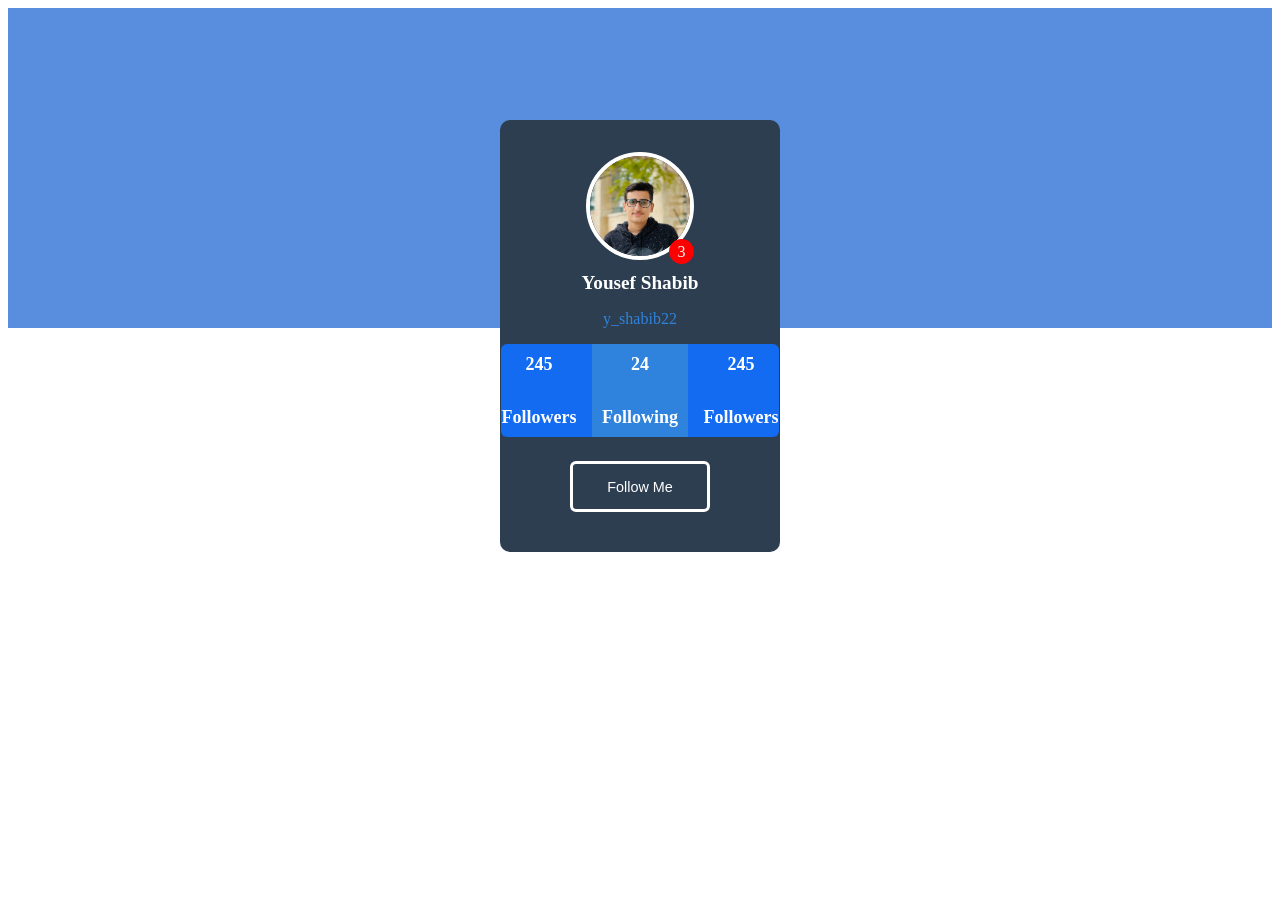
==== index.html @ d42a1d9d "Deploy HTML page to GitHub Pages" ====
<!DOCTYPE html>
<html lang="en">

<head>
    <meta charset="UTF-8">
    <meta name="box1" content="width=device-width, initial-scale=1.0">
    <title>box1</title>
    <link rel="stylesheet" href="box.css">


</head>

<body>
    <div class="top_box">
    </div>
    <div class="center_box">
        <div class="profile_pic">
            <img src="yousef.png" alt="my pic">
            <div class="notification">3</div>
        </div>
        <h3>Yousef Shabib</h3>
        <p class="username">y_shabib22</p>


        <div class="container">

            <div class="details">

                <div class="row1">
                    <span>245</span>
                    <span>
                        Followers
                    </span>
                </div>

                <div class="row1 middle">
                    
                    <span>24</span>
                    <span>
                        Following
                    </span>
                    
                </div>

                <div class="row1">
                    <span>245</span>
                    <span>
                        Followers
                    </span>
                </div>

            </div>
            <button class="follow_btn">Follow Me</button>


        </div>



    </div>
    <div class="down_box"> </div>



    </div>
</body>

</html>
---- box.css ----
.top_box{

height: 20rem;
background-color:#598ede;
}

.center_box{
    position: absolute;
    padding-block: 2rem;
    top: 120px;
    left: 50%;
    height: 23rem;
    transform: translateX(-50%);
    width: 280px;
    background-color: #2d3e50;
    border-radius: 10px;
    text-align: center;
    color: #fff;


}



.profile_pic {
    position: relative;
    display: inline-block;
  }

  .profile_pic img {
    width: 100px;
    height: 100px;
    border-radius: 50%;
    border: 4px solid #fff;
  }
  
  .notification {
    
        position: absolute;
        bottom: 0;
        right: 0;
        background-color: red;
        color: #fff;
        border-radius: 50%;
        width: 25px;
        height: 25px;
        font-size: 1rem;
        display: flex;
        align-items: center;
        justify-content: center;
    }
    
  
  
.center_box h3 {
    margin: 0.5rem 0 0;
    font-size: 1.2rem;
    color:#fff


  }


.username {
    font-size: 1rem;
    color: #2f83dc;
    margin-bottom: 1rem;
    text-align: center;

  }



  .follow_btn {
    width: 50%;
    background: none;
    border: solid #fff;
    color: #fff;
    padding: 0.9rem 1rem;
    font-size: 0.9rem;
    margin-top: 0.8rem;
    border-radius: 6px;
    margin-top: 1.5rem;

}

  .follow_btn:hover {
    background-color: #fff;
    color: #000000;
  }


.container{

    display: flex;
    flex-direction: column;
    align-items: center;
    justify-content: space-between;
    

}

  .details {
    display: flex;
    flex-direction: row;
    justify-content: space-around;
    background-color: #126bf1;
    color: #fff;
    text-align: center;
    gap: 1rem;
    border-radius: 6px;
  }

  
  .details {
    font-size: 12px;
  }
  
  .details span {
    display: block;
    font-size: 18px;
    font-weight: bold;
  }

  


.row1{
    display: flex;
    padding-block: 0.6rem;

    gap: 2rem;
    flex-direction: column;
}

.middle {
    background-color: #2f83dc;
    color: #fff;
    padding-inline: 0.6rem;
}


.down_box{
    height: 20rem;
background-color: rgb(255, 255, 255);


}
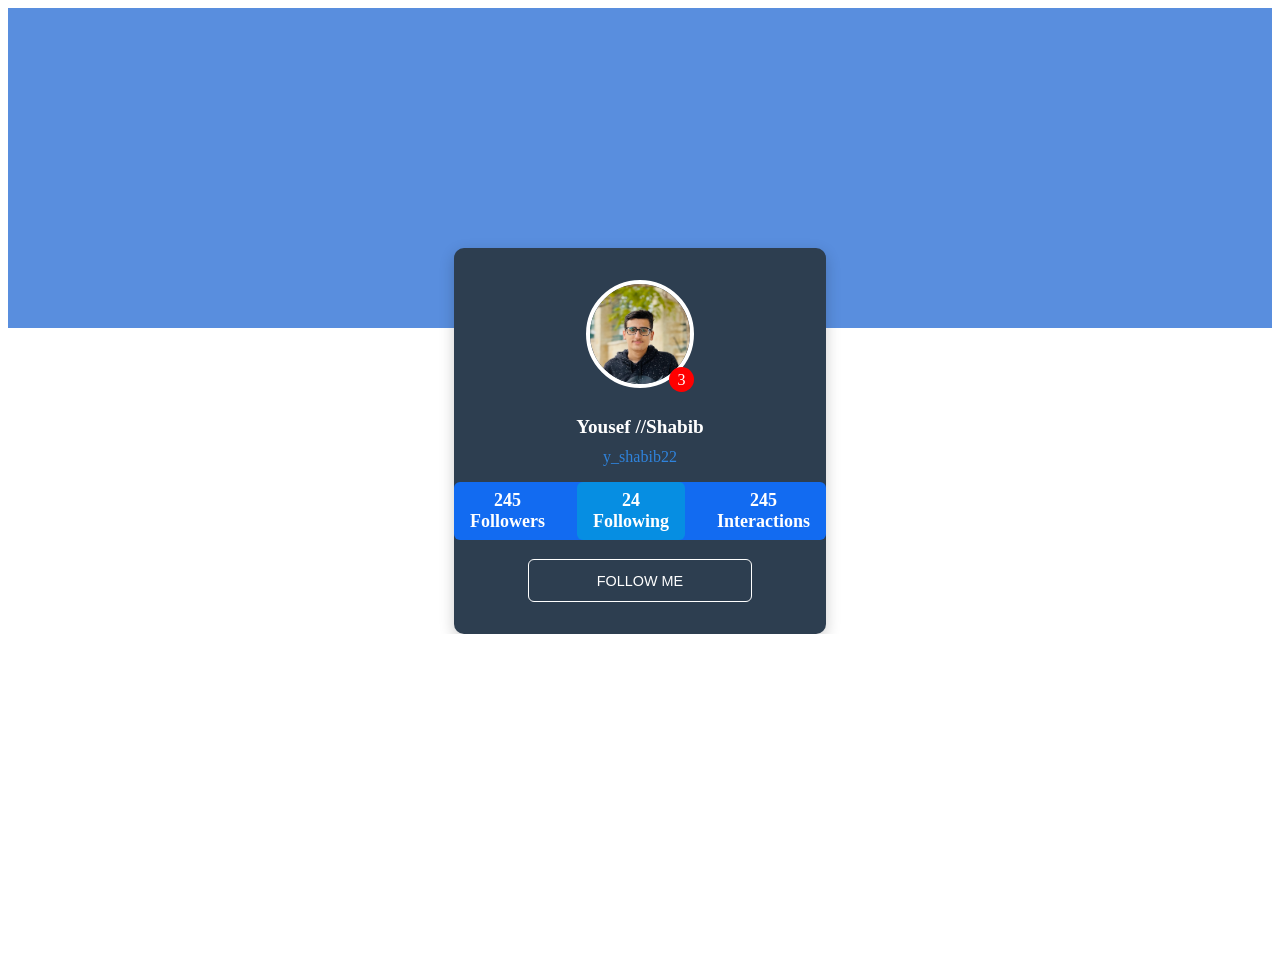
==== commit 333b73fd: "new edit" ====
--- a/index.html
+++ b/index.html
@@ -5,7 +5,7 @@
     <meta charset="UTF-8">
     <meta name="box1" content="width=device-width, initial-scale=1.0">
     <title>box1</title>
-    <link rel="stylesheet" href="box.css">
+    <link rel="stylesheet" href="index.css">
 
 
 </head>
@@ -18,7 +18,7 @@
             <img src="yousef.png" alt="my pic">
             <div class="notification">3</div>
         </div>
-        <h3>Yousef Shabib</h3>
+        <h3>Yousef //Shabib</h3>
         <p class="username">y_shabib22</p>
 
 
@@ -45,12 +45,12 @@
                 <div class="row1">
                     <span>245</span>
                     <span>
-                        Followers
+                        Interactions
                     </span>
                 </div>
 
             </div>
-            <button class="follow_btn">Follow Me</button>
+            <button class="follow_btn">FOLLOW ME</button>
 
 
         </div>
--- a/index.css
+++ b/index.css
@@ -0,0 +1,152 @@
+.top_box {
+  height: 20rem;
+  background-color: #598ede;
+}
+
+.center_box {
+  display: flex;
+  flex-direction: column;
+  align-items: center;
+  justify-content: center;
+  gap: 1rem;
+  width: 340px;
+  margin: auto;
+  margin-top: -5rem;
+  background-color: #2d3e50;
+  border-radius: 10px;
+  text-align: center;
+  color: #fff;
+  padding: 2rem 1rem;
+  box-shadow: 0 5px 15px rgba(0,0,0,0.2);
+}
+
+.profile_pic {
+  position: relative;
+  display: inline-block;
+}
+
+.profile_pic img {
+  width: 100px;
+  height: 100px;
+  border-radius: 50%;
+  border: 4px solid #fff;
+}
+
+.notification {
+  position: absolute;
+  bottom: 0;
+  right: 0;
+  background-color: red;
+  color: #fff;
+  border-radius: 50%;
+  width: 25px;
+  height: 25px;
+  font-size: 1rem;
+  display: flex;
+  align-items: center;
+  justify-content: center;
+}
+
+.center_box h3 {
+  margin: 0.5rem 0 0;
+  font-size: 1.2rem;
+  color: #fff;
+}
+
+.username {
+  font-size: 1rem;
+  color: #2f83dc;
+  margin-bottom: 1rem;
+  margin-top: -0.4rem;
+    margin-bottom: 0rem;
+}
+
+.container {
+  display: flex;
+  flex-direction: column;
+  align-items: center;
+}
+
+.details {
+  display: flex;
+  justify-content: space-around;
+  background-color: #126bf1;
+  color: #fff;
+  text-align: center;
+  gap: 1rem;
+  border-radius: 6px;
+  padding: 0;
+  width: 100%;
+  max-width: 100%;
+  box-sizing: border-box;
+  overflow: hidden;
+}
+
+
+.details span {
+  display: block;
+  font-size: 18px;
+  font-weight: bold;
+}
+
+.details {
+  font-size: 12px;
+}
+
+.row1 {
+  display: flex;
+  flex-direction: column;
+  justify-content: center;
+  padding: 0.5rem 1rem;
+  flex: 1;
+}
+
+.middle {
+  background-color: #00a0dbaa;
+  color: #fff;
+  border-radius: 6px;
+  display: flex;
+  flex-direction: column;
+  justify-content: center;
+  align-items: center;
+}
+
+.follow_btn {
+  width: 60%;
+  background: none;
+  border: 1px solid #fff;
+  color: #fff;
+  padding: 0.8rem 1rem;
+  font-size: 0.9rem;
+  margin-top: 1.2rem;
+  border-radius: 6px;
+  cursor: pointer;
+  transition: all 0.3s ease;
+}
+
+.follow_btn:hover {
+  background-color: #fff;
+  color: #000000;
+}
+
+.down_box {
+  height: 20rem;
+  background-color: #ffffff;
+}
+
+@media (max-width: 400px) {
+  .center_box {
+      width: 90%;
+  }
+
+  .follow_btn {
+      width: 80%;
+  }
+
+  .row1 {
+      width: 100%;
+      padding: 0.8rem;
+      flex: 1;
+      min-width: 0;
+  }
+}
